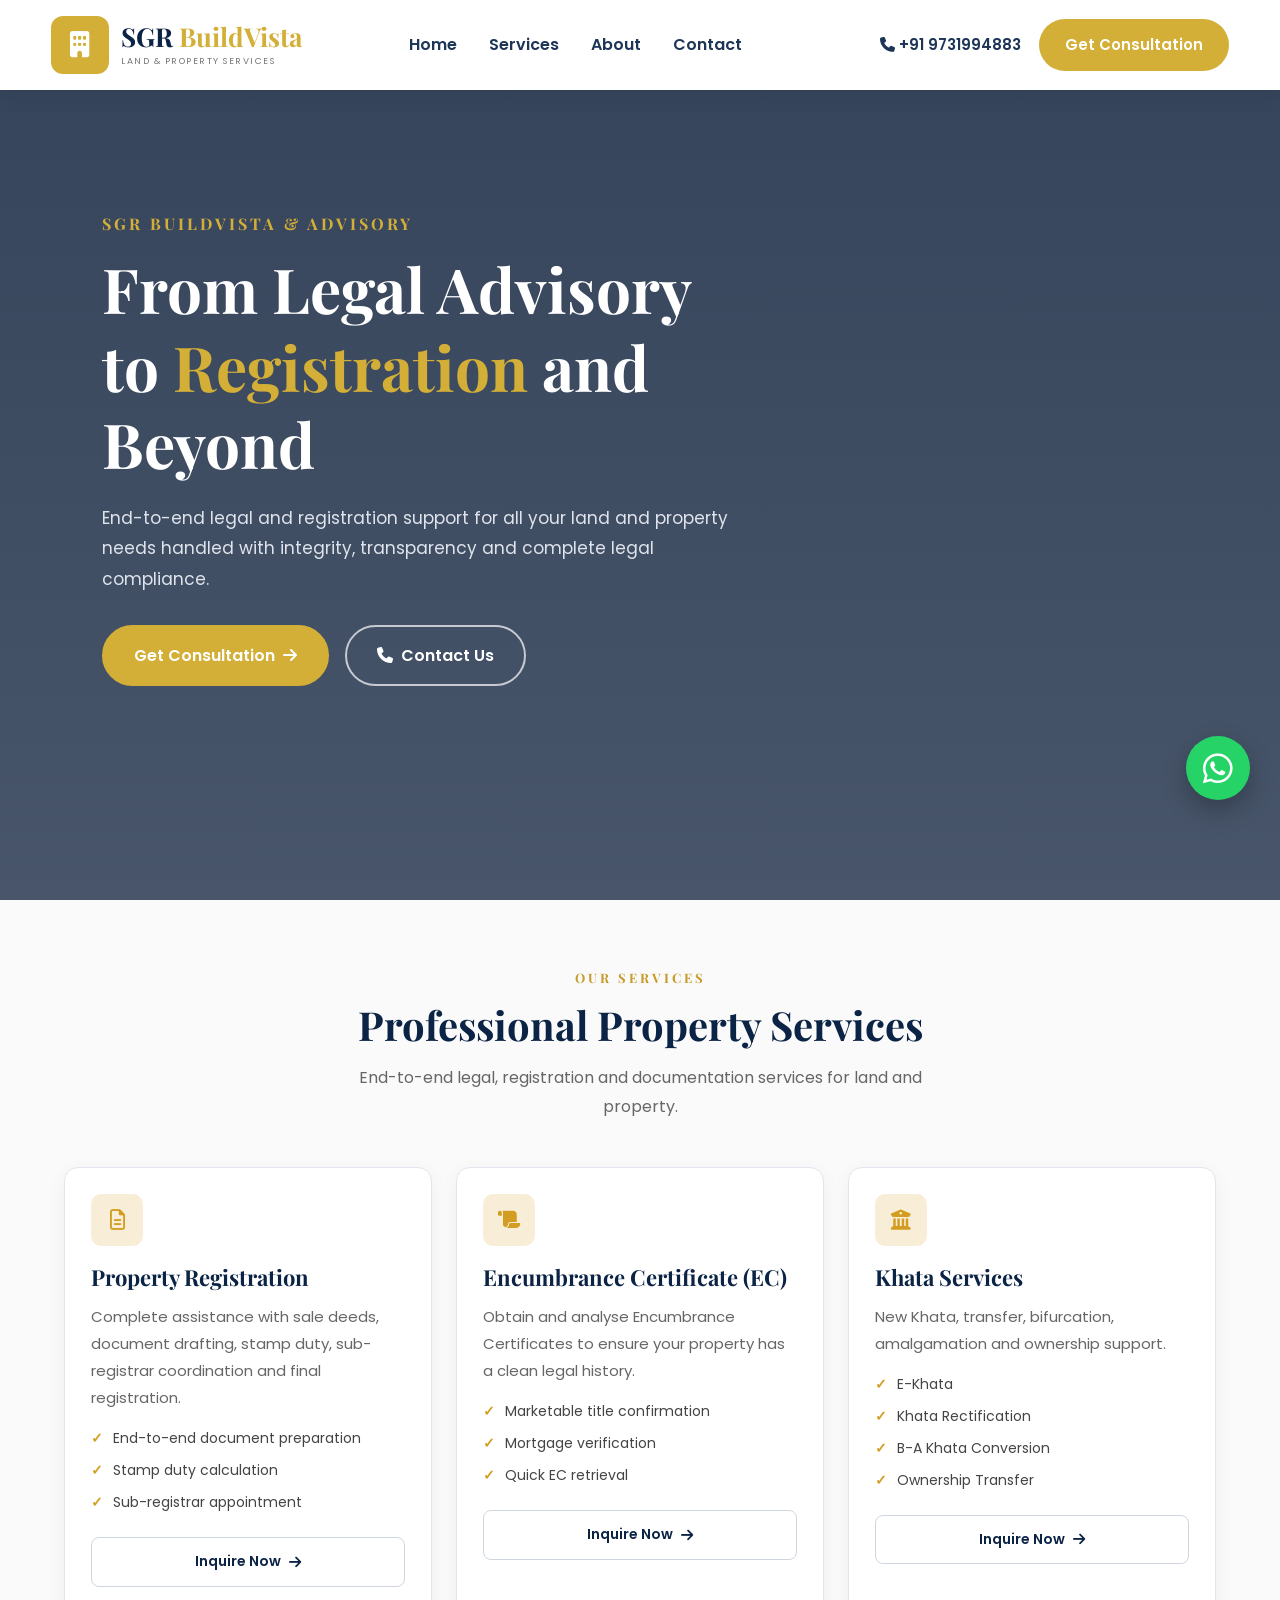
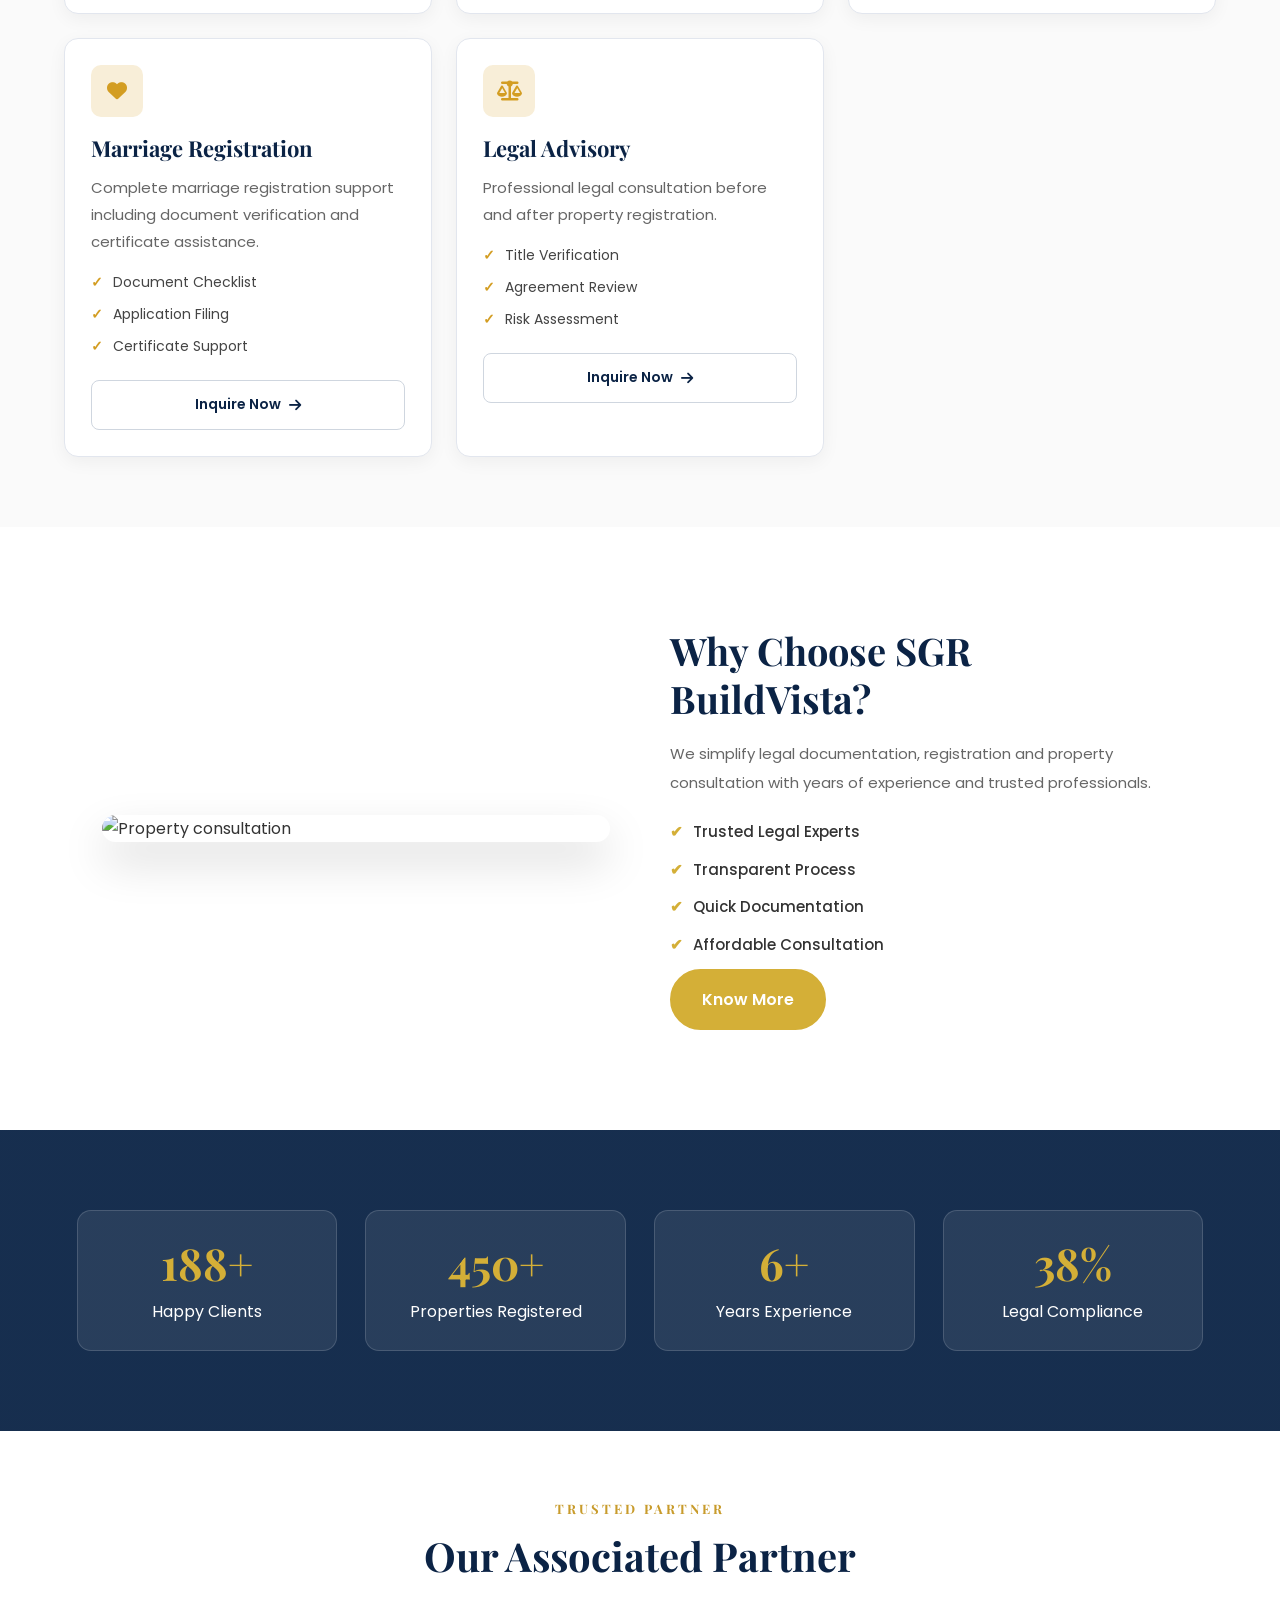
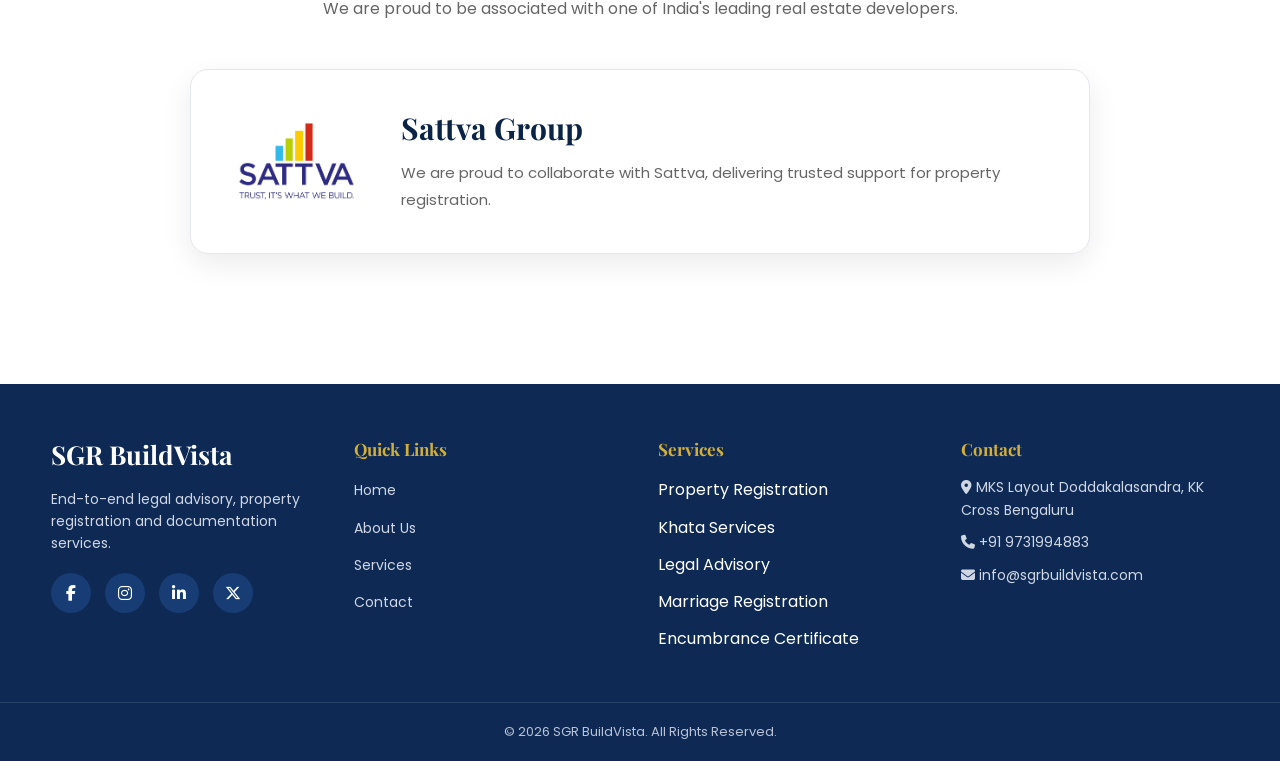
==== index.html @ e56dd76f "Add files via upload" ====
<!DOCTYPE html>
<html lang="en">
<head>

<meta charset="UTF-8">
<meta name="viewport" content="width=device-width, initial-scale=1.0">

<title>SGR BuildVista</title>

<link rel="stylesheet" href="common.css">
<link rel="stylesheet" href="home.css">

<link rel="preconnect" href="https://fonts.googleapis.com">
<link rel="preconnect" href="https://fonts.gstatic.com" crossorigin>

<link rel="stylesheet" href="https://cdnjs.cloudflare.com/ajax/libs/font-awesome/6.5.2/css/all.min.css">

</head>
<body>

<!-- ================= NAVBAR ================= -->
<header>
<nav class="navbar">

    <div class="logo">
        <div class="logo-box"><i class="fa-solid fa-building"></i></div>
        <div>
            <h2>SGR <span>BuildVista</span></h2>
            <p>LAND &amp; PROPERTY SERVICES</p>
        </div>
    </div>

    <ul class="nav-links">
        <li><a class="active" href="#">Home</a></li>
        <li><a href="#services">Services</a></li>
        <li><a href="#about">About</a></li>
        <li><a href="contact.html">Contact</a></li>
        <li class="mobile-phone"><i class="fa-solid fa-phone"></i> +91 9731994883</li>
        <li><a class="mobile-consult" href="contact.html">Get Consultation</a></li>
    </ul>

    <div class="right-nav">
        <p><i class="fa-solid fa-phone"></i> +91 9731994883</p>
        <a href="contact.html" class="consult-btn">Get Consultation</a>
    </div>

    <button class="menu" aria-label="Toggle menu"><i class="fa-solid fa-bars"></i></button>

</nav>
</header>

<!-- ================= HERO ================= -->
<section class="hero">
<div class="overlay"></div>
<div class="hero-content">

    <h5>SGR BUILDVISTA &amp; ADVISORY</h5>

    <h1>From Legal Advisory to <span>Registration</span> and Beyond</h1>

    <p>
        End-to-end legal and registration support for all your land and
        property needs handled with integrity, transparency and complete
        legal compliance.
    </p>

    <div class="buttons">
        <a href="contact.html" class="gold-btn">Get Consultation <i class="fa-solid fa-arrow-right"></i></a>
        <a href="contact.html" class="outline-btn"><i class="fa-solid fa-phone"></i> Contact Us</a>
    </div>

</div>
</section>

<!-- ================= SERVICES ================= -->
<section class="services" id="services">

    <div class="section-title">
        <h5>OUR SERVICES</h5>
        <h2>Professional Property Services</h2>
        <p>End-to-end legal, registration and documentation services for land and property.</p>
    </div>

    <div class="services-grid">

        <div class="service-card">
            <div class="icon-box"><i class="fa-regular fa-file-lines"></i></div>
            <h3>Property Registration</h3>
            <p>Complete assistance with sale deeds, document drafting, stamp duty, sub-registrar coordination and final registration.</p>
            <ul>
                <li>End-to-end document preparation</li>
                <li>Stamp duty calculation</li>
                <li>Sub-registrar appointment</li>
            </ul>
            <a href="contact.html">Inquire Now <i class="fa-solid fa-arrow-right"></i></a>
        </div>

        <div class="service-card">
            <div class="icon-box"><i class="fa-solid fa-scroll"></i></div>
            <h3>Encumbrance Certificate (EC)</h3>
            <p>Obtain and analyse Encumbrance Certificates to ensure your property has a clean legal history.</p>
            <ul>
                <li>Marketable title confirmation</li>
                <li>Mortgage verification</li>
                <li>Quick EC retrieval</li>
            </ul>
            <a href="contact.html">Inquire Now <i class="fa-solid fa-arrow-right"></i></a>
        </div>

        <div class="service-card">
            <div class="icon-box"><i class="fa-solid fa-building-columns"></i></div>
            <h3>Khata Services</h3>
            <p>New Khata, transfer, bifurcation, amalgamation and ownership support.</p>
            <ul>
                <li>E-Khata</li>
                <li>Khata Rectification</li>
                <li>B-A Khata Conversion</li>
                <li>Ownership Transfer</li>
            </ul>
            <a href="contact.html">Inquire Now <i class="fa-solid fa-arrow-right"></i></a>
        </div>

        <div class="service-card">
            <div class="icon-box"><i class="fa-solid fa-heart"></i></div>
            <h3>Marriage Registration</h3>
            <p>Complete marriage registration support including document verification and certificate assistance.</p>
            <ul>
                <li>Document Checklist</li>
                <li>Application Filing</li>
                <li>Certificate Support</li>
            </ul>
            <a href="contact.html">Inquire Now <i class="fa-solid fa-arrow-right"></i></a>
        </div>

        <div class="service-card">
            <div class="icon-box"><i class="fa-solid fa-scale-balanced"></i></div>
            <h3>Legal Advisory</h3>
            <p>Professional legal consultation before and after property registration.</p>
            <ul>
                <li>Title Verification</li>
                <li>Agreement Review</li>
                <li>Risk Assessment</li>
            </ul>
            <a href="contact.html">Inquire Now <i class="fa-solid fa-arrow-right"></i></a>
        </div>

    </div>
</section>

<!-- ================= ABOUT ================= -->
<section class="about" id="about">

    <div class="about-image">
        <img src="https://images.unsplash.com/photo-1600585154340-be6161a56a0c?w=900" alt="Property consultation">
    </div>

    <div class="about-text">
        <h2>Why Choose SGR BuildVista?</h2>
        <p>We simplify legal documentation, registration and property consultation with years of experience and trusted professionals.</p>
        <ul>
            <li>Trusted Legal Experts</li>
            <li>Transparent Process</li>
            <li>Quick Documentation</li>
            <li>Affordable Consultation</li>
        </ul>
        <a href="about.html" class="gold-btn">Know More</a>
    </div>

</section>

<!-- ================= COUNTER ================= -->
<section class="counter">
    <div><h2 class="count" data-target="500">0</h2><p>Happy Clients</p></div>
    <div><h2 class="count" data-target="1200">0</h2><p>Properties Registered</p></div>
    <div><h2 class="count" data-target="15">0</h2><p>Years Experience</p></div>
    <div><h2 class="count" data-target="100">0</h2><p>Legal Compliance</p></div>
</section>

<!-- ================= TRUSTED PARTNER ================= -->
<section class="partner">

    <div class="section-title">
        <h5>TRUSTED PARTNER</h5>
        <h2>Our Associated Partner</h2>
        <p>We are proud to be associated with one of India's leading real estate developers.</p>
    </div>

    <div class="partner-card">
        <img src="sattva.png" alt="Sattva Logo">
        <div class="partner-content">
            <h3>Sattva Group</h3>
            <p>We are proud to collaborate with Sattva, delivering trusted support for property registration.</p>
        </div>
    </div>

</section>

<!-- ================= FOOTER ================= -->
<footer class="footer">
<div class="footer-container">

    <div class="footer-box">
        <h2>SGR BuildVista</h2>
        <p>End-to-end legal advisory, property registration and documentation services.</p>
        <div class="social">
            <a href="#"><i class="fab fa-facebook-f"></i></a>
            <a href="#"><i class="fab fa-instagram"></i></a>
            <a href="#"><i class="fab fa-linkedin-in"></i></a>
            <a href="#"><i class="fab fa-x-twitter"></i></a>
        </div>
    </div>

    <div class="footer-box">
        <h3>Quick Links</h3>
        <ul>
            <li><a href="index.html">Home</a></li>
            <li><a href="about.html">About Us</a></li>
            <li><a href="#services">Services</a></li>
            <li><a href="contact.html">Contact</a></li>
        </ul>
    </div>

    <div class="footer-box">
        <h3>Services</h3>
        <ul>
            <li>Property Registration</li>
            <li>Khata Services</li>
            <li>Legal Advisory</li>
            <li>Marriage Registration</li>
            <li>Encumbrance Certificate</li>
        </ul>
    </div>

    <div class="footer-box">
        <h3>Contact</h3>
        <p><i class="fa-solid fa-location-dot"></i> MKS Layout Doddakalasandra, KK Cross Bengaluru</p>
        <p><i class="fa-solid fa-phone"></i> +91 9731994883</p>
        <p><i class="fa-solid fa-envelope"></i> info@sgrbuildvista.com</p>
    </div>

</div>
<div class="copyright">© 2026 SGR BuildVista. All Rights Reserved.</div>
</footer>

<a href="https://wa.me/919731994883?text=Hello%20SGR%20BuildVista,%20I%20would%20like%20to%20know%20more%20about%20your%20services."
   class="whatsapp-float" target="_blank" aria-label="Chat on WhatsApp">
    <i class="fa-brands fa-whatsapp"></i>
</a>

<script src="main.js"></script>
<script src="home.js"></script>

</body>
</html>
---- common.css ----
/*=========================================
  GOOGLE FONTS
=========================================*/
@import url('https://fonts.googleapis.com/css2?family=Poppins:wght@300;400;500;600;700;800&family=Playfair+Display:wght@600;700;800&display=swap');

/*=========================================
  ROOT VARIABLES
=========================================*/
:root{
    --primary:#0B2345;
    --secondary:#133A67;
    --gold:#D4AF37;
    --white:#ffffff;
    --light:#f5f7fa;
    --gray:#7d7d7d;
    --dark:#111111;
    --shadow:0 10px 30px rgba(0,0,0,.12);
    --header-h:78px;
}

/*=========================================
  RESET
=========================================*/
*{
    margin:0;
    padding:0;
    box-sizing:border-box;
}

html{
    scroll-behavior:smooth;
}

body{
    font-family:'Poppins',sans-serif;
    background:#fff;
    color:#333;
    overflow-x:hidden;
    line-height:1.7;
}

a{
    text-decoration:none;
    color:inherit;
}

ul{
    list-style:none;
}

img{
    max-width:100%;
    display:block;
}

h1,h2,h3,h4,h5{
    font-family:'Playfair Display',serif;
    line-height:1.25;
}

/* prevents any single element from forcing horizontal scroll */
.container{
    width:92%;
    max-width:1200px;
    margin:0 auto;
}

/*=========================================
  NAVBAR (shared, identical on every page)
=========================================*/
header{
    position:fixed;
    top:0;
    left:0;
    width:100%;
    height:var(--header-h);
    background:#fff;
    box-shadow:0 5px 20px rgba(0,0,0,.08);
    z-index:1000;
}

.navbar{
    width:92%;
    max-width:1300px;
    height:100%;
    margin:0 auto;
    display:flex;
    align-items:center;
    justify-content:space-between;
}

.logo{
    display:flex;
    align-items:center;
    gap:12px;
}

.logo-box{
    width:48px;
    height:48px;
    flex-shrink:0;
    background:var(--gold);
    border-radius:10px;
    display:flex;
    align-items:center;
    justify-content:center;
}

.logo-box i{
    color:#fff;
    font-size:22px;
}

.logo h2{
    font-size:20px;
    color:var(--primary);
    font-weight:700;
    white-space:nowrap;
}

.logo span{
    color:var(--gold);
}

.logo p{
    font-size:9px;
    letter-spacing:1.5px;
    color:#777;
    display:none;
}

/* Desktop nav links — hidden on mobile by default */
.nav-links{
    display:none;
}

.nav-links a{
    font-weight:600;
    color:#1d3557;
    transition:.25s;
}

.nav-links a:hover,
.nav-links a.active{
    color:var(--gold);
}

.right-nav{
    display:none;
    align-items:center;
    gap:18px;
}

.right-nav p{
    color:#1d3557;
    font-weight:600;
    font-size:14px;
    white-space:nowrap;
}

.consult-btn{
    background:var(--gold);
    color:#fff;
    padding:11px 22px;
    border-radius:40px;
    font-weight:600;
    font-size:14px;
    white-space:nowrap;
    transition:.25s;
}

.consult-btn:hover{
    background:var(--primary);
}

/* Hamburger — visible on mobile by default */
.menu{
    display:flex;
    align-items:center;
    justify-content:center;
    font-size:26px;
    color:var(--primary);
    cursor:pointer;
    background:none;
    border:none;
    padding:8px;
}

/* Mobile dropdown menu */
.nav-links.show{
    display:flex;
    flex-direction:column;
    align-items:stretch;
    position:fixed;
    top:var(--header-h);
    left:0;
    width:100%;
    background:#fff;
    padding:10px 0 20px;
    gap:2px;
    box-shadow:0 15px 30px rgba(0,0,0,.15);
    max-height:calc(100vh - var(--header-h));
    overflow-y:auto;
    animation:slideDown .3s ease;
}

.nav-links.show a{
    display:block;
    padding:14px 24px;
    font-size:16px;
    border-bottom:none;
}
.nav-links.show .mobile-consult,
.nav-links.show .mobile-phone{
    display: none;
}

@keyframes slideDown{
    from{ opacity:0; transform:translateY(-12px); }
    to{ opacity:1; transform:translateY(0); }
}

/* Desktop breakpoint: switch from hamburger to full nav */
@media(min-width:900px){

    :root{
        --header-h:90px;
    }

    .logo-box{
        width:58px;
        height:58px;
        border-radius:12px;
    }

    .logo-box i{
        font-size:26px;
    }

    .logo h2{
        font-size:26px;
    }

    .logo p{
        display:block;
    }

    .nav-links{
        display:flex;
        gap:32px;
        position:static;
        box-shadow:none;
        padding:0;
        background:none;
        max-height:none;
        overflow:visible;
        animation:none;
        width:auto;
    }

    .nav-links a{
        padding:0;
        border-bottom:none;
        font-size:16px;
    }

    .nav-links .mobile-consult,
    .nav-links .mobile-phone{
        display:none;
    }

    .right-nav{
        display:flex;
    }

    .right-nav p{
        font-size:15px;
    }

    .consult-btn{
        padding:13px 26px;
        font-size:15px;
    }

    .menu{
        display:none;
    }
}

/*=========================================
  BUTTONS (shared)
=========================================*/
.buttons{
    display:flex;
    flex-wrap:wrap;
    gap:16px;
}

.gold-btn{
    display:inline-flex;
    align-items:center;
    gap:8px;
    background:var(--gold);
    color:#fff;
    padding:15px 30px;
    border-radius:50px;
    font-weight:600;
    transition:.3s;
    border:2px solid var(--gold);
}

.gold-btn:hover{
    background:transparent;
    color:var(--gold);
}

.outline-btn{
    display:inline-flex;
    align-items:center;
    gap:8px;
    border:2px solid rgba(255,255,255,.7);
    color:#fff;
    padding:13px 30px;
    border-radius:50px;
    transition:.3s;
    font-weight:600;
}

.outline-btn:hover{
    background:#fff;
    color:var(--primary);
}

/*=========================================
  FOOTER (shared)
=========================================*/
.footer{
    background:#0d2954;
    color:#fff;
    margin-top:60px;
}

.footer-container{
    width:92%;
    max-width:1300px;
    margin:0 auto;
    display:grid;
    grid-template-columns:1fr;
    gap:35px;
    padding:55px 0 40px;
    text-align:center;
}

.footer-box h2{
    font-size:26px;
    margin-bottom:16px;
}

.footer-box h3{
    color:var(--gold);
    margin-bottom:16px;
    font-size:17px;
}

.footer-box p{
    color:#cfd6e4;
    margin-bottom:10px;
    font-size:14px;
    line-height:1.6;
}

.footer-box ul li{
    margin:10px 0;
}

.footer-box ul li a{
    color:#cfd6e4;
    font-size:14px;
    transition:.25s;
}

.footer-box ul li a:hover{
    color:var(--gold);
}

.social{
    display:flex;
    justify-content:center;
    gap:14px;
    margin-top:18px;
}

.social a{
    width:40px;
    height:40px;
    border-radius:50%;
    background:#173d74;
    color:#fff;
    display:flex;
    align-items:center;
    justify-content:center;
    transition:.25s;
}

.social a:hover{
    background:var(--gold);
}

.copyright{
    border-top:1px solid rgba(255,255,255,.12);
    text-align:center;
    padding:18px 20px;
    color:#b9c2d6;
    font-size:13px;
}

@media(min-width:700px){
    .footer-container{
        grid-template-columns:repeat(2,1fr);
        text-align:left;
    }
    .social{
        justify-content:flex-start;
    }
}

@media(min-width:1000px){
    .footer-container{
        grid-template-columns:repeat(4,1fr);
    }
}

/*=========================================
  FLOATING BUTTONS
=========================================*/
.whatsapp-float{
    position:fixed;
    bottom:22px;
    right:18px;
    width:54px;
    height:54px;
    background:#25D366;
    color:#fff;
    border-radius:50%;
    display:flex;
    align-items:center;
    justify-content:center;
    font-size:28px;
    box-shadow:0 10px 25px rgba(0,0,0,.25);
    z-index:900;
    transition:.3s;
}

.whatsapp-float:hover{
    transform:scale(1.1);
    background:#1ebe5d;
}

.scroll-top{
    position:fixed;
    right:18px;
    bottom:84px;
    width:46px;
    height:46px;
    border-radius:50%;
    background:var(--gold);
    color:#fff;
    display:flex;
    align-items:center;
    justify-content:center;
    font-size:18px;
    cursor:pointer;
    box-shadow:0 10px 25px rgba(0,0,0,.2);
    opacity:0;
    visibility:hidden;
    transition:.3s;
    z-index:900;
}

.scroll-top.show{
    opacity:1;
    visibility:visible;
}

.scroll-top:hover{
    background:var(--primary);
}

@media(min-width:900px){
    .whatsapp-float{
        width:64px;
        height:64px;
        font-size:34px;
        bottom:100px;
        right:30px;
    }
    .scroll-top{
        width:55px;
        height:55px;
        font-size:22px;
        bottom:30px;
        right:30px;
    }
}

/*=========================================
  SCROLLBAR
=========================================*/
::-webkit-scrollbar{
    width:9px;
}
::-webkit-scrollbar-track{
    background:#f1f1f1;
}
::-webkit-scrollbar-thumb{
    background:var(--gold);
    border-radius:20px;
}
::-webkit-scrollbar-thumb:hover{
    background:var(--primary);
}

/*=========================================
  SHARED ANIMATION
=========================================*/
@keyframes fadeUp{
    from{ opacity:0; transform:translateY(40px); }
    to{ opacity:1; transform:translateY(0); }
}
---- home.css ----
/*=========================================
  HERO
=========================================*/
.hero{
    position:relative;
    min-height:100svh;
    padding:calc(var(--header-h) + 50px) 20px 60px;
    display:flex;
    align-items:center;
    background:url("https://images.unsplash.com/photo-1600585154340-be6161a56a0c?w=1600") center/cover;
}

.overlay{
    position:absolute;
    inset:0;
    background:linear-gradient(rgba(8,26,54,.82),rgba(8,26,54,.74));
}

.hero-content{
    position:relative;
    z-index:2;
    width:100%;
    max-width:680px;
    margin:0 auto;
    color:#fff;
    text-align:center;
    animation:fadeUp .9s ease;
}

.hero-content h5{
    color:var(--gold);
    font-size:13px;
    letter-spacing:3px;
    margin-bottom:16px;
}

.hero-content h1{
    font-size:34px;
    line-height:1.25;
    margin-bottom:20px;
}

.hero-content span{
    color:var(--gold);
}

.hero-content p{
    font-size:15px;
    color:#dfe4ec;
    line-height:1.8;
    margin-bottom:30px;
}

.hero .buttons{
    justify-content:center;
}

.hero .gold-btn,
.hero .outline-btn{
    width:100%;
    justify-content:center;
}

@media(min-width:600px){
    .hero .buttons{
        flex-wrap:nowrap;
    }
    .hero .gold-btn,
    .hero .outline-btn{
        width:auto;
    }
}

@media(min-width:900px){
    .hero{
        padding:0 8%;
        text-align:left;
    }
    .hero-content{
        margin:0;
        text-align:left;
        max-width:650px;
    }
    .hero-content h5{
        font-size:16px;
    }
    .hero-content h1{
        font-size:52px;
    }
    .hero-content p{
        font-size:17px;
    }
    .hero .buttons{
        justify-content:flex-start;
    }
}

@media(min-width:1200px){
    .hero-content h1{
        font-size:62px;
    }
}

/*=========================================
  SECTION TITLE (shared pattern for this page)
=========================================*/
.section-title{
    text-align:center;
    max-width:680px;
    margin:0 auto 45px;
    padding:0 20px;
}

.section-title h5{
    color:#c89b2b;
    letter-spacing:3px;
    font-size:13px;
}

.section-title h2{
    font-size:28px;
    color:var(--primary);
    margin:14px 0;
}

.section-title p{
    color:#666;
    line-height:1.8;
    font-size:15px;
}

@media(min-width:900px){
    .section-title h2{
        font-size:40px;
    }
    .section-title p{
        font-size:16px;
    }
}

/*=========================================
  SERVICES
=========================================*/
.services{
    padding:70px 5% 20px;
    background:#fafafa;
}

.services-grid{
    max-width:1200px;
    margin:0 auto;
    display:grid;
    grid-template-columns:1fr;
    gap:24px;
    padding-bottom:50px;
}

.service-card{
    background:#fff;
    border:1px solid #e2e6ee;
    border-radius:14px;
    padding:26px;
    transition:.3s;
    box-shadow:0 5px 18px rgba(0,0,0,.05);
}

.service-card:hover{
    transform:translateY(-6px);
    box-shadow:0 15px 40px rgba(0,0,0,.12);
}

.icon-box{
    width:52px;
    height:52px;
    background:#f8eed8;
    border-radius:10px;
    display:flex;
    align-items:center;
    justify-content:center;
    margin-bottom:18px;
}

.icon-box i{
    color:#d39d22;
    font-size:20px;
}

.service-card h3{
    font-size:22px;
    color:var(--primary);
    margin-bottom:12px;
}

.service-card p{
    color:#666;
    line-height:1.8;
    margin-bottom:16px;
    font-size:15px;
}

.service-card ul{
    margin-bottom:22px;
}

.service-card ul li{
    margin:8px 0;
    color:#444;
    position:relative;
    padding-left:22px;
    font-size:14px;
}

.service-card ul li::before{
    content:"✓";
    position:absolute;
    left:0;
    color:#d39d22;
    font-weight:bold;
}

.service-card > a{
    display:flex;
    align-items:center;
    justify-content:center;
    gap:8px;
    color:var(--primary);
    border:1px solid #cfd6df;
    border-radius:8px;
    padding:12px;
    font-weight:600;
    transition:.25s;
    font-size:14px;
}

.service-card > a:hover{
    background:var(--primary);
    color:#fff;
    border-color:var(--primary);
}

@media(min-width:640px){
    .services-grid{
        grid-template-columns:repeat(2,1fr);
    }
}

@media(min-width:1050px){
    .services-grid{
        grid-template-columns:repeat(3,1fr);
    }
}

/*=========================================
  ABOUT SNIPPET
=========================================*/
.about{
    display:flex;
    flex-direction:column;
    gap:40px;
    padding:70px 6%;
}

.about-image img{
    border-radius:18px;
    box-shadow:0 20px 45px rgba(0,0,0,.15);
}

.about-text h2{
    color:var(--primary);
    font-size:28px;
    margin-bottom:18px;
}

.about-text p{
    color:#666;
    line-height:1.9;
    margin-bottom:22px;
    font-size:15px;
}

.about-text ul li{
    margin:12px 0;
    color:#333;
    font-size:15px;
    font-weight:500;
}

.about-text ul li::before{
    content:"✔";
    color:var(--gold);
    margin-right:10px;
    font-weight:bold;
}

@media(min-width:900px){
    .about{
        flex-direction:row;
        align-items:center;
        gap:60px;
        padding:100px 8%;
    }
    .about-image,
    .about-text{
        flex:1;
    }
    .about-text h2{
        font-size:38px;
    }
}

/*=========================================
  COUNTER
=========================================*/
.counter{
    padding:60px 6%;
    background:linear-gradient(rgba(10,35,69,.95),rgba(10,35,69,.95)),
    url("https://images.unsplash.com/photo-1486406146926-c627a92ad1ab?w=1600") center/cover;
    display:grid;
    grid-template-columns:repeat(2,1fr);
    gap:18px;
    text-align:center;
}

.counter div{
    background:rgba(255,255,255,.08);
    border-radius:14px;
    padding:24px 12px;
    border:1px solid rgba(255,255,255,.15);
}

.counter h2{
    font-size:30px;
    color:var(--gold);
    margin-bottom:8px;
}

.counter p{
    color:#fff;
    font-size:14px;
}

@media(min-width:700px){
    .counter{
        grid-template-columns:repeat(4,1fr);
        gap:28px;
        padding:80px 6%;
    }
    .counter h2{
        font-size:44px;
    }
    .counter p{
        font-size:16px;
    }
}

/*=========================================
  PARTNER (home version)
=========================================*/
.partner{
    padding:70px 6%;
}

.partner-card{
    max-width:900px;
    margin:40px auto 0;
    background:#fff;
    border:1px solid #e5e7eb;
    border-radius:18px;
    padding:30px;
    display:flex;
    flex-direction:column;
    align-items:center;
    text-align:center;
    gap:24px;
    box-shadow:0 10px 30px rgba(0,0,0,.08);
}

.partner-card img{
    width:130px;
}

.partner-content h3{
    color:var(--primary);
    font-size:24px;
    margin-bottom:12px;
}

.partner-content p{
    color:#666;
    line-height:1.8;
    font-size:15px;
}

@media(min-width:700px){
    .partner-card{
        flex-direction:row;
        text-align:left;
        padding:40px;
        gap:40px;
    }
    .partner-content h3{
        font-size:30px;
    }
}
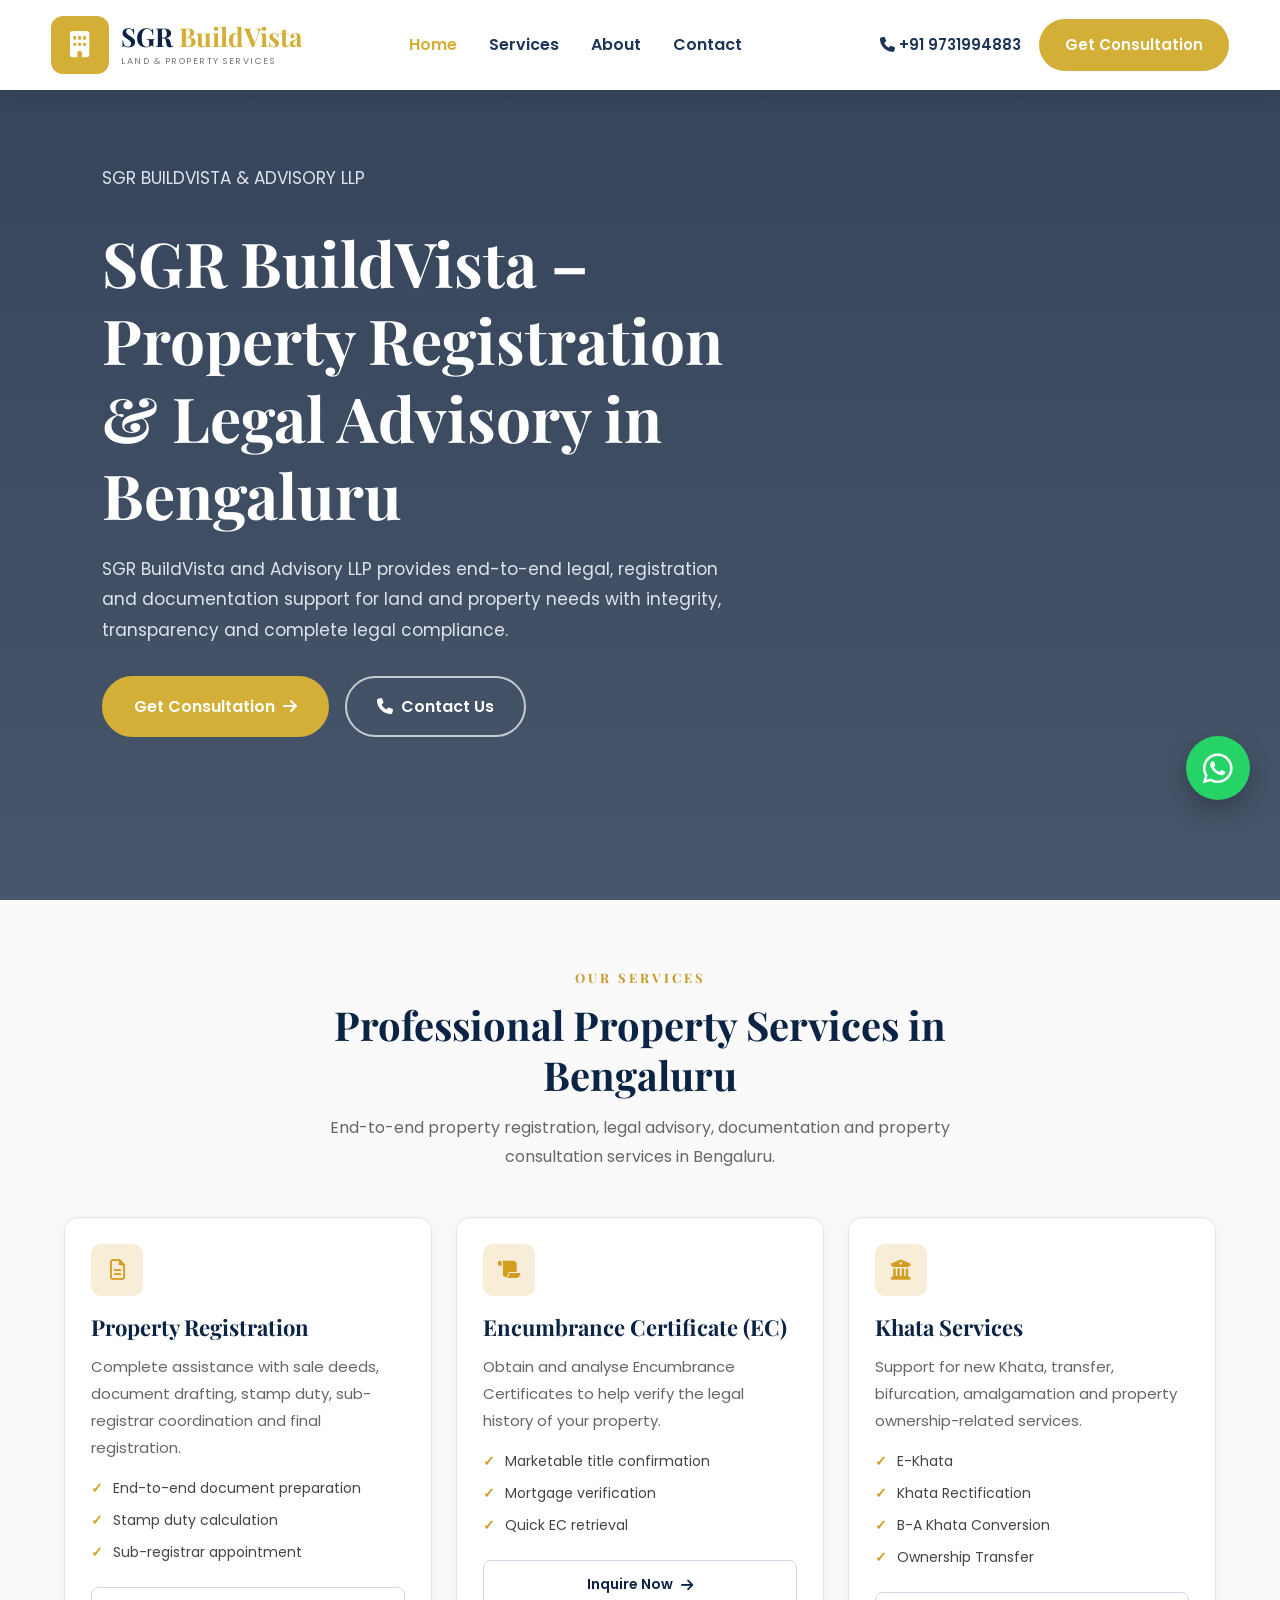
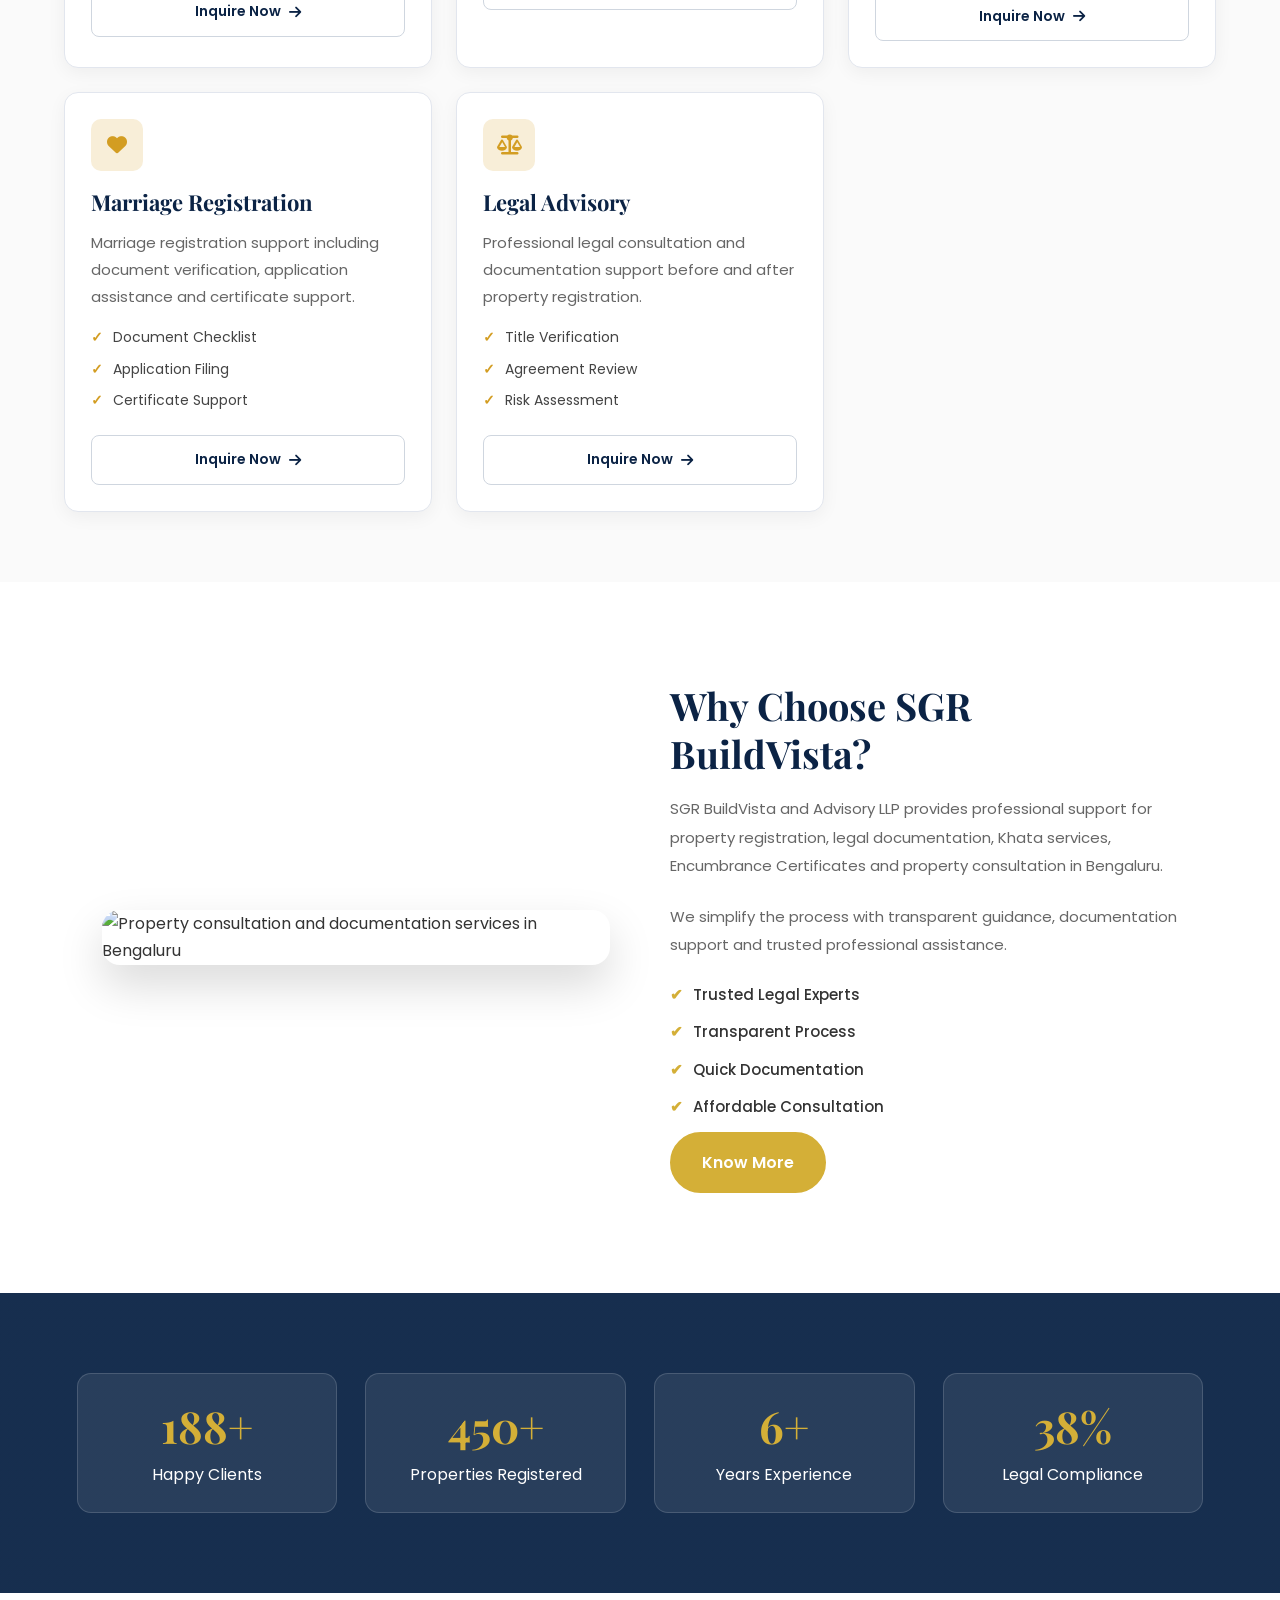
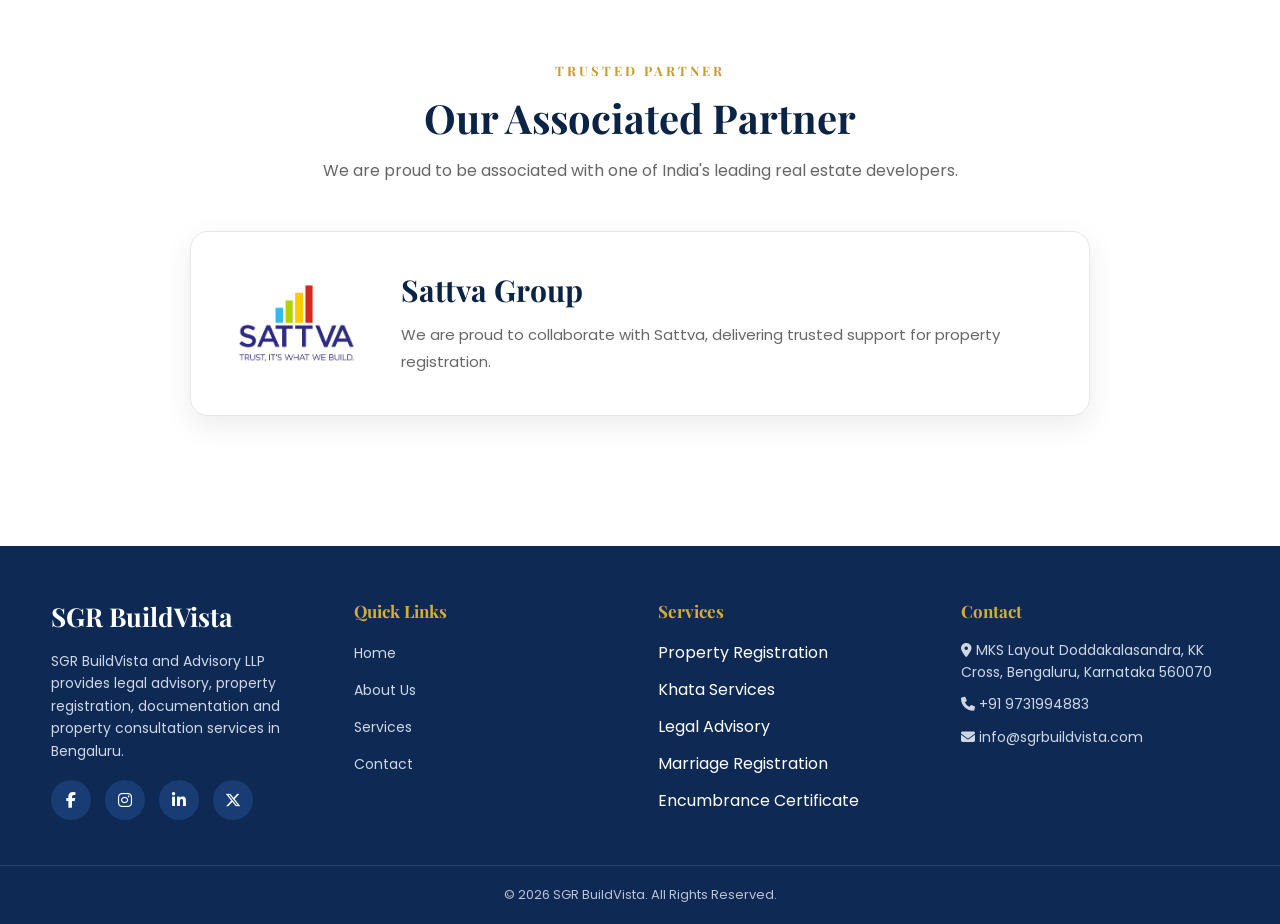
==== commit 3e39e10d: "Update index.html" ====
--- a/index.html
+++ b/index.html
@@ -5,17 +5,74 @@
 <meta charset="UTF-8">
 <meta name="viewport" content="width=device-width, initial-scale=1.0">
 
-<title>SGR BuildVista</title>
-
+<!-- ================= SEO ================= -->
+<title>SGR BuildVista | Property Registration &amp; Legal Advisory in Bengaluru</title>
+
+<meta name="description" content="SGR BuildVista and Advisory LLP provides property registration, Khata services, legal advisory, documentation, Encumbrance Certificate and property consultation services in Bengaluru.">
+
+<meta name="robots" content="index, follow">
+
+<link rel="canonical" href="https://sgrbuildvista.com/">
+
+<!-- ================= OPEN GRAPH ================= -->
+<meta property="og:title" content="SGR BuildVista | Property Registration &amp; Legal Advisory in Bengaluru">
+<meta property="og:description" content="Property registration, Khata services, legal advisory, documentation and property consultation services in Bengaluru.">
+<meta property="og:url" content="https://sgrbuildvista.com/">
+<meta property="og:type" content="website">
+<meta property="og:site_name" content="SGR BuildVista">
+
+<!-- ================= TWITTER / X ================= -->
+<meta name="twitter:card" content="summary">
+<meta name="twitter:title" content="SGR BuildVista | Property Registration &amp; Legal Advisory in Bengaluru">
+<meta name="twitter:description" content="Property registration, Khata services, legal advisory, documentation and property consultation services in Bengaluru.">
+
+<!-- ================= STYLES ================= -->
 <link rel="stylesheet" href="common.css">
 <link rel="stylesheet" href="home.css">
 
 <link rel="preconnect" href="https://fonts.googleapis.com">
 <link rel="preconnect" href="https://fonts.gstatic.com" crossorigin>
 
-<link rel="stylesheet" href="https://cdnjs.cloudflare.com/ajax/libs/font-awesome/6.5.2/css/all.min.css">
+<link rel="stylesheet"
+      href="https://cdnjs.cloudflare.com/ajax/libs/font-awesome/6.5.2/css/all.min.css">
+
+<!-- ================= ORGANIZATION SCHEMA ================= -->
+<script type="application/ld+json">
+{
+  "@context": "https://schema.org",
+  "@type": "Organization",
+  "name": "SGR BuildVista and Advisory LLP",
+  "alternateName": "SGR BuildVista",
+  "url": "https://sgrbuildvista.com/",
+  "telephone": "+91 9731994883",
+  "email": "info@sgrbuildvista.com",
+  "address": {
+    "@type": "PostalAddress",
+    "streetAddress": "MKS Layout Doddakalasandra, KK Cross",
+    "addressLocality": "Bengaluru",
+    "addressRegion": "Karnataka",
+    "postalCode": "560070",
+    "addressCountry": "IN"
+  },
+  "areaServed": {
+    "@type": "City",
+    "name": "Bengaluru"
+  },
+  "contactPoint": {
+    "@type": "ContactPoint",
+    "telephone": "+91 9731994883",
+    "contactType": "customer service",
+    "areaServed": "IN",
+    "availableLanguage": [
+      "English",
+      "Kannada"
+    ]
+  }
+}
+</script>
 
 </head>
+
 <body>
 
 <!-- ================= NAVBAR ================= -->
@@ -23,7 +80,10 @@
 <nav class="navbar">
 
     <div class="logo">
-        <div class="logo-box"><i class="fa-solid fa-building"></i></div>
+        <div class="logo-box">
+            <i class="fa-solid fa-building"></i>
+        </div>
+
         <div>
             <h2>SGR <span>BuildVista</span></h2>
             <p>LAND &amp; PROPERTY SERVICES</p>
@@ -31,222 +91,549 @@
     </div>
 
     <ul class="nav-links">
-        <li><a class="active" href="#">Home</a></li>
-        <li><a href="#services">Services</a></li>
-        <li><a href="#about">About</a></li>
-        <li><a href="contact.html">Contact</a></li>
-        <li class="mobile-phone"><i class="fa-solid fa-phone"></i> +91 9731994883</li>
-        <li><a class="mobile-consult" href="contact.html">Get Consultation</a></li>
+        <li>
+            <a class="active" href="index.html">Home</a>
+        </li>
+
+        <li>
+            <a href="#services">Services</a>
+        </li>
+
+        <li>
+            <a href="#about">About</a>
+        </li>
+
+        <li>
+            <a href="contact.html">Contact</a>
+        </li>
+
+        <li class="mobile-phone">
+            <i class="fa-solid fa-phone"></i>
+            +91 9731994883
+        </li>
+
+        <li>
+            <a class="mobile-consult" href="contact.html">
+                Get Consultation
+            </a>
+        </li>
     </ul>
 
     <div class="right-nav">
-        <p><i class="fa-solid fa-phone"></i> +91 9731994883</p>
-        <a href="contact.html" class="consult-btn">Get Consultation</a>
-    </div>
-
-    <button class="menu" aria-label="Toggle menu"><i class="fa-solid fa-bars"></i></button>
+
+        <p>
+            <i class="fa-solid fa-phone"></i>
+            +91 9731994883
+        </p>
+
+        <a href="contact.html" class="consult-btn">
+            Get Consultation
+        </a>
+
+    </div>
+
+    <button class="menu"
+            aria-label="Toggle navigation menu"
+            type="button">
+        <i class="fa-solid fa-bars"></i>
+    </button>
 
 </nav>
 </header>
 
+
 <!-- ================= HERO ================= -->
 <section class="hero">
+
 <div class="overlay"></div>
+
 <div class="hero-content">
 
-    <h5>SGR BUILDVISTA &amp; ADVISORY</h5>
-
-    <h1>From Legal Advisory to <span>Registration</span> and Beyond</h1>
+    <p class="hero-label">
+        SGR BUILDVISTA &amp; ADVISORY LLP
+    </p>
+
+    <h1>
+        SGR BuildVista – Property Registration &amp;
+        Legal Advisory in Bengaluru
+    </h1>
 
     <p>
-        End-to-end legal and registration support for all your land and
-        property needs handled with integrity, transparency and complete
-        legal compliance.
+        SGR BuildVista and Advisory LLP provides end-to-end legal,
+        registration and documentation support for land and property
+        needs with integrity, transparency and complete legal compliance.
     </p>
 
     <div class="buttons">
-        <a href="contact.html" class="gold-btn">Get Consultation <i class="fa-solid fa-arrow-right"></i></a>
-        <a href="contact.html" class="outline-btn"><i class="fa-solid fa-phone"></i> Contact Us</a>
+
+        <a href="contact.html" class="gold-btn">
+            Get Consultation
+            <i class="fa-solid fa-arrow-right"></i>
+        </a>
+
+        <a href="contact.html" class="outline-btn">
+            <i class="fa-solid fa-phone"></i>
+            Contact Us
+        </a>
+
     </div>
 
 </div>
 </section>
 
+
 <!-- ================= SERVICES ================= -->
 <section class="services" id="services">
 
     <div class="section-title">
+
         <h5>OUR SERVICES</h5>
-        <h2>Professional Property Services</h2>
-        <p>End-to-end legal, registration and documentation services for land and property.</p>
-    </div>
+
+        <h2>
+            Professional Property Services in Bengaluru
+        </h2>
+
+        <p>
+            End-to-end property registration, legal advisory,
+            documentation and property consultation services in Bengaluru.
+        </p>
+
+    </div>
+
 
     <div class="services-grid">
 
+        <!-- PROPERTY REGISTRATION -->
         <div class="service-card">
-            <div class="icon-box"><i class="fa-regular fa-file-lines"></i></div>
+
+            <div class="icon-box">
+                <i class="fa-regular fa-file-lines"></i>
+            </div>
+
             <h3>Property Registration</h3>
-            <p>Complete assistance with sale deeds, document drafting, stamp duty, sub-registrar coordination and final registration.</p>
+
+            <p>
+                Complete assistance with sale deeds, document drafting,
+                stamp duty, sub-registrar coordination and final registration.
+            </p>
+
             <ul>
                 <li>End-to-end document preparation</li>
                 <li>Stamp duty calculation</li>
                 <li>Sub-registrar appointment</li>
             </ul>
-            <a href="contact.html">Inquire Now <i class="fa-solid fa-arrow-right"></i></a>
-        </div>
-
+
+            <a href="contact.html">
+                Inquire Now
+                <i class="fa-solid fa-arrow-right"></i>
+            </a>
+
+        </div>
+
+
+        <!-- ENCUMBRANCE CERTIFICATE -->
         <div class="service-card">
-            <div class="icon-box"><i class="fa-solid fa-scroll"></i></div>
+
+            <div class="icon-box">
+                <i class="fa-solid fa-scroll"></i>
+            </div>
+
             <h3>Encumbrance Certificate (EC)</h3>
-            <p>Obtain and analyse Encumbrance Certificates to ensure your property has a clean legal history.</p>
+
+            <p>
+                Obtain and analyse Encumbrance Certificates to help
+                verify the legal history of your property.
+            </p>
+
             <ul>
                 <li>Marketable title confirmation</li>
                 <li>Mortgage verification</li>
                 <li>Quick EC retrieval</li>
             </ul>
-            <a href="contact.html">Inquire Now <i class="fa-solid fa-arrow-right"></i></a>
-        </div>
-
+
+            <a href="contact.html">
+                Inquire Now
+                <i class="fa-solid fa-arrow-right"></i>
+            </a>
+
+        </div>
+
+
+        <!-- KHATA SERVICES -->
         <div class="service-card">
-            <div class="icon-box"><i class="fa-solid fa-building-columns"></i></div>
+
+            <div class="icon-box">
+                <i class="fa-solid fa-building-columns"></i>
+            </div>
+
             <h3>Khata Services</h3>
-            <p>New Khata, transfer, bifurcation, amalgamation and ownership support.</p>
+
+            <p>
+                Support for new Khata, transfer, bifurcation,
+                amalgamation and property ownership-related services.
+            </p>
+
             <ul>
                 <li>E-Khata</li>
                 <li>Khata Rectification</li>
                 <li>B-A Khata Conversion</li>
                 <li>Ownership Transfer</li>
             </ul>
-            <a href="contact.html">Inquire Now <i class="fa-solid fa-arrow-right"></i></a>
-        </div>
-
+
+            <a href="contact.html">
+                Inquire Now
+                <i class="fa-solid fa-arrow-right"></i>
+            </a>
+
+        </div>
+
+
+        <!-- MARRIAGE REGISTRATION -->
         <div class="service-card">
-            <div class="icon-box"><i class="fa-solid fa-heart"></i></div>
+
+            <div class="icon-box">
+                <i class="fa-solid fa-heart"></i>
+            </div>
+
             <h3>Marriage Registration</h3>
-            <p>Complete marriage registration support including document verification and certificate assistance.</p>
+
+            <p>
+                Marriage registration support including document
+                verification, application assistance and certificate support.
+            </p>
+
             <ul>
                 <li>Document Checklist</li>
                 <li>Application Filing</li>
                 <li>Certificate Support</li>
             </ul>
-            <a href="contact.html">Inquire Now <i class="fa-solid fa-arrow-right"></i></a>
-        </div>
-
+
+            <a href="contact.html">
+                Inquire Now
+                <i class="fa-solid fa-arrow-right"></i>
+            </a>
+
+        </div>
+
+
+        <!-- LEGAL ADVISORY -->
         <div class="service-card">
-            <div class="icon-box"><i class="fa-solid fa-scale-balanced"></i></div>
+
+            <div class="icon-box">
+                <i class="fa-solid fa-scale-balanced"></i>
+            </div>
+
             <h3>Legal Advisory</h3>
-            <p>Professional legal consultation before and after property registration.</p>
+
+            <p>
+                Professional legal consultation and documentation
+                support before and after property registration.
+            </p>
+
             <ul>
                 <li>Title Verification</li>
                 <li>Agreement Review</li>
                 <li>Risk Assessment</li>
             </ul>
-            <a href="contact.html">Inquire Now <i class="fa-solid fa-arrow-right"></i></a>
+
+            <a href="contact.html">
+                Inquire Now
+                <i class="fa-solid fa-arrow-right"></i>
+            </a>
+
         </div>
 
     </div>
 </section>
+
 
 <!-- ================= ABOUT ================= -->
 <section class="about" id="about">
 
     <div class="about-image">
-        <img src="https://images.unsplash.com/photo-1600585154340-be6161a56a0c?w=900" alt="Property consultation">
-    </div>
+
+        <img
+            src="https://images.unsplash.com/photo-1600585154340-be6161a56a0c?w=900"
+            alt="Property consultation and documentation services in Bengaluru"
+            loading="lazy"
+        >
+
+    </div>
+
 
     <div class="about-text">
-        <h2>Why Choose SGR BuildVista?</h2>
-        <p>We simplify legal documentation, registration and property consultation with years of experience and trusted professionals.</p>
+
+        <h2>
+            Why Choose SGR BuildVista?
+        </h2>
+
+        <p>
+            SGR BuildVista and Advisory LLP provides professional
+            support for property registration, legal documentation,
+            Khata services, Encumbrance Certificates and property
+            consultation in Bengaluru.
+        </p>
+
+        <p>
+            We simplify the process with transparent guidance,
+            documentation support and trusted professional assistance.
+        </p>
+
         <ul>
             <li>Trusted Legal Experts</li>
             <li>Transparent Process</li>
             <li>Quick Documentation</li>
             <li>Affordable Consultation</li>
         </ul>
-        <a href="about.html" class="gold-btn">Know More</a>
+
+        <a href="about.html" class="gold-btn">
+            Know More
+        </a>
+
     </div>
 
 </section>
+
 
 <!-- ================= COUNTER ================= -->
 <section class="counter">
-    <div><h2 class="count" data-target="500">0</h2><p>Happy Clients</p></div>
-    <div><h2 class="count" data-target="1200">0</h2><p>Properties Registered</p></div>
-    <div><h2 class="count" data-target="15">0</h2><p>Years Experience</p></div>
-    <div><h2 class="count" data-target="100">0</h2><p>Legal Compliance</p></div>
+
+    <div>
+        <h2 class="count" data-target="500">0</h2>
+        <p>Happy Clients</p>
+    </div>
+
+    <div>
+        <h2 class="count" data-target="1200">0</h2>
+        <p>Properties Registered</p>
+    </div>
+
+    <div>
+        <h2 class="count" data-target="15">0</h2>
+        <p>Years Experience</p>
+    </div>
+
+    <div>
+        <h2 class="count" data-target="100">0</h2>
+        <p>Legal Compliance</p>
+    </div>
+
 </section>
+
 
 <!-- ================= TRUSTED PARTNER ================= -->
 <section class="partner">
 
     <div class="section-title">
+
         <h5>TRUSTED PARTNER</h5>
-        <h2>Our Associated Partner</h2>
-        <p>We are proud to be associated with one of India's leading real estate developers.</p>
-    </div>
+
+        <h2>
+            Our Associated Partner
+        </h2>
+
+        <p>
+            We are proud to be associated with one of India's
+            leading real estate developers.
+        </p>
+
+    </div>
+
 
     <div class="partner-card">
-        <img src="sattva.png" alt="Sattva Logo">
+
+        <img
+            src="sattva.png"
+            alt="Sattva Group logo"
+            loading="lazy"
+        >
+
         <div class="partner-content">
-            <h3>Sattva Group</h3>
-            <p>We are proud to collaborate with Sattva, delivering trusted support for property registration.</p>
-        </div>
+
+            <h3>
+                Sattva Group
+            </h3>
+
+            <p>
+                We are proud to collaborate with Sattva,
+                delivering trusted support for property registration.
+            </p>
+
+        </div>
+
     </div>
 
 </section>
+
 
 <!-- ================= FOOTER ================= -->
 <footer class="footer">
+
 <div class="footer-container">
 
+
+    <!-- COMPANY -->
     <div class="footer-box">
-        <h2>SGR BuildVista</h2>
-        <p>End-to-end legal advisory, property registration and documentation services.</p>
+
+        <h2>
+            SGR BuildVista
+        </h2>
+
+        <p>
+            SGR BuildVista and Advisory LLP provides legal advisory,
+            property registration, documentation and property
+            consultation services in Bengaluru.
+        </p>
+
         <div class="social">
-            <a href="#"><i class="fab fa-facebook-f"></i></a>
-            <a href="#"><i class="fab fa-instagram"></i></a>
-            <a href="#"><i class="fab fa-linkedin-in"></i></a>
-            <a href="#"><i class="fab fa-x-twitter"></i></a>
-        </div>
-    </div>
-
+
+            <!-- Replace # with your actual social media URLs -->
+
+            <a href="#"
+               aria-label="SGR BuildVista on Facebook">
+                <i class="fab fa-facebook-f"></i>
+            </a>
+
+            <a href="#"
+               aria-label="SGR BuildVista on Instagram">
+                <i class="fab fa-instagram"></i>
+            </a>
+
+            <a href="#"
+               aria-label="SGR BuildVista on LinkedIn">
+                <i class="fab fa-linkedin-in"></i>
+            </a>
+
+            <a href="#"
+               aria-label="SGR BuildVista on X">
+                <i class="fab fa-x-twitter"></i>
+            </a>
+
+        </div>
+
+    </div>
+
+
+    <!-- QUICK LINKS -->
     <div class="footer-box">
-        <h3>Quick Links</h3>
+
+        <h3>
+            Quick Links
+        </h3>
+
         <ul>
-            <li><a href="index.html">Home</a></li>
-            <li><a href="about.html">About Us</a></li>
-            <li><a href="#services">Services</a></li>
-            <li><a href="contact.html">Contact</a></li>
+
+            <li>
+                <a href="index.html">
+                    Home
+                </a>
+            </li>
+
+            <li>
+                <a href="about.html">
+                    About Us
+                </a>
+            </li>
+
+            <li>
+                <a href="#services">
+                    Services
+                </a>
+            </li>
+
+            <li>
+                <a href="contact.html">
+                    Contact
+                </a>
+            </li>
+
         </ul>
-    </div>
-
+
+    </div>
+
+
+    <!-- SERVICES -->
     <div class="footer-box">
-        <h3>Services</h3>
+
+        <h3>
+            Services
+        </h3>
+
         <ul>
-            <li>Property Registration</li>
-            <li>Khata Services</li>
-            <li>Legal Advisory</li>
-            <li>Marriage Registration</li>
-            <li>Encumbrance Certificate</li>
+
+            <li>
+                Property Registration
+            </li>
+
+            <li>
+                Khata Services
+            </li>
+
+            <li>
+                Legal Advisory
+            </li>
+
+            <li>
+                Marriage Registration
+            </li>
+
+            <li>
+                Encumbrance Certificate
+            </li>
+
         </ul>
-    </div>
-
+
+    </div>
+
+
+    <!-- CONTACT -->
     <div class="footer-box">
-        <h3>Contact</h3>
-        <p><i class="fa-solid fa-location-dot"></i> MKS Layout Doddakalasandra, KK Cross Bengaluru</p>
-        <p><i class="fa-solid fa-phone"></i> +91 9731994883</p>
-        <p><i class="fa-solid fa-envelope"></i> info@sgrbuildvista.com</p>
+
+        <h3>
+            Contact
+        </h3>
+
+        <p>
+            <i class="fa-solid fa-location-dot"></i>
+            MKS Layout Doddakalasandra, KK Cross,
+            Bengaluru, Karnataka 560070
+        </p>
+
+        <p>
+            <i class="fa-solid fa-phone"></i>
+            +91 9731994883
+        </p>
+
+        <p>
+            <i class="fa-solid fa-envelope"></i>
+            info@sgrbuildvista.com
+        </p>
+
     </div>
 
 </div>
-<div class="copyright">© 2026 SGR BuildVista. All Rights Reserved.</div>
+
+
+<div class="copyright">
+    © 2026 SGR BuildVista. All Rights Reserved.
+</div>
+
 </footer>
 
-<a href="https://wa.me/919731994883?text=Hello%20SGR%20BuildVista,%20I%20would%20like%20to%20know%20more%20about%20your%20services."
-   class="whatsapp-float" target="_blank" aria-label="Chat on WhatsApp">
+
+<!-- ================= WHATSAPP ================= -->
+<a
+    href="https://wa.me/919731994883?text=Hello%20SGR%20BuildVista,%20I%20would%20like%20to%20know%20more%20about%20your%20services."
+    class="whatsapp-float"
+    target="_blank"
+    rel="noopener"
+    aria-label="Chat with SGR BuildVista on WhatsApp"
+>
     <i class="fa-brands fa-whatsapp"></i>
 </a>
 
+
+<!-- ================= JAVASCRIPT ================= -->
 <script src="main.js"></script>
 <script src="home.js"></script>
 
